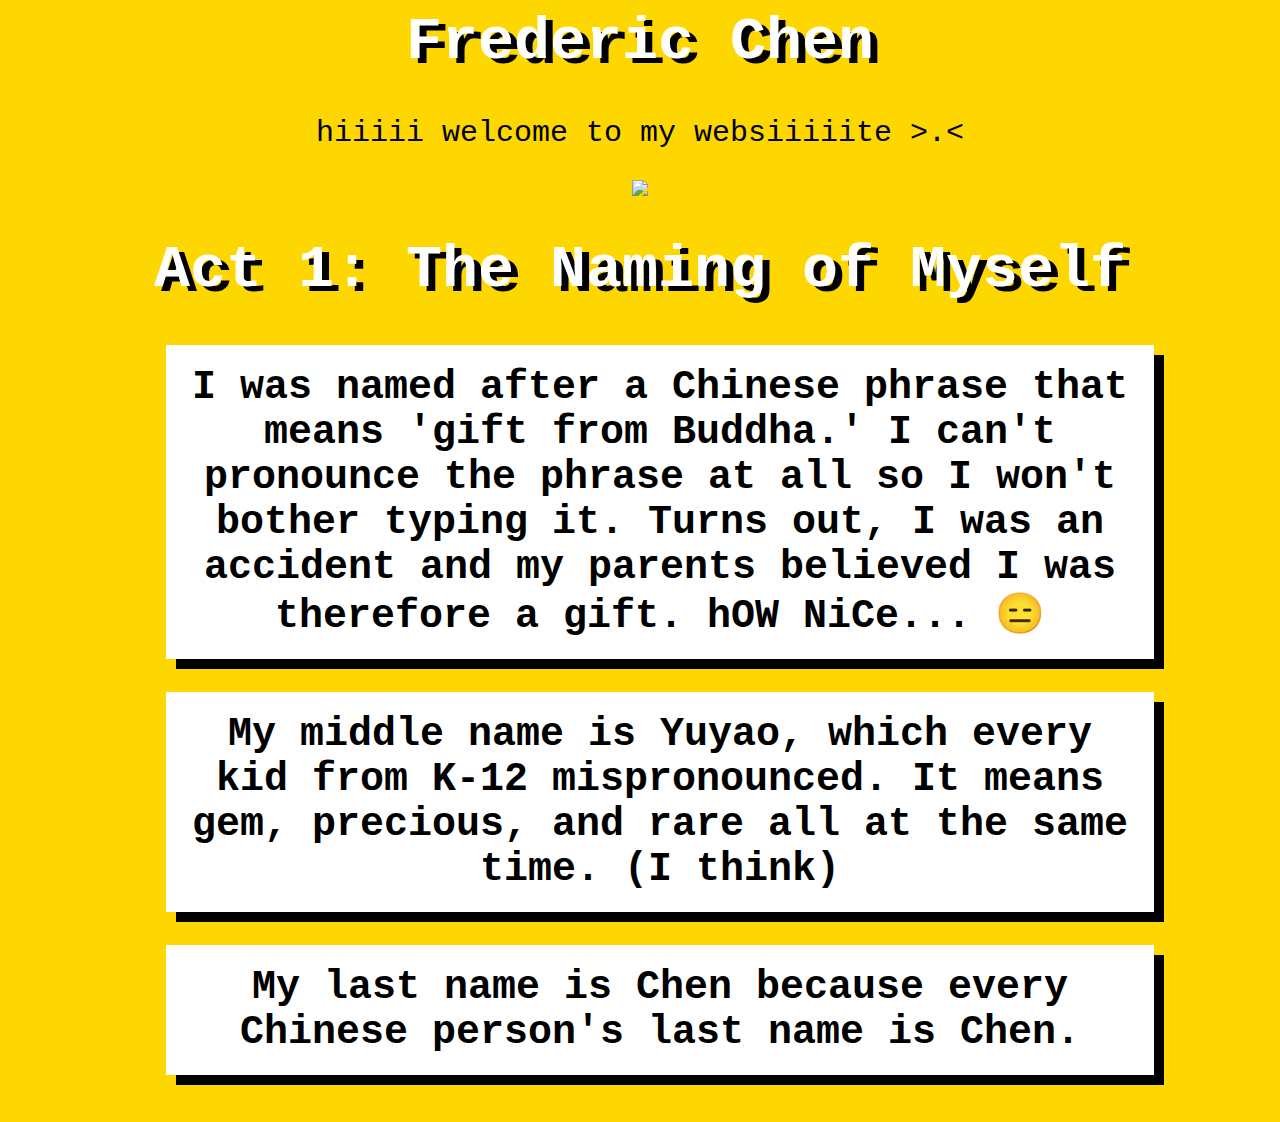
==== index.html @ b0db7804 "Add files via upload" ====
<html>
  <head>
    <title>Frederic's Site</title>
    <style>
    /* CSS goes here */
    h1 {
      text-shadow: 7px 5px black;
    }

    body {
      background-color: gold;
      color: white;
      text-align: center;
      font-size: 30px;
      font-family: monospace;
    }

    .name-story {
      width: 75%;
      display: block;
      margin: auto;
    }
    p {
      color: black;
    }

    h2 {
      width: 100%;
      height: auto;
      padding: 20px;
      background-color: white;
      box-shadow: 10px 10px black;
      color: black;
      font-size:40px;
}
    }
  /* CSS STOPS here */
    </style>
  </head>
<!-- HTML goes here! -->
  <body>
    <h1> Frederic Chen </h1>
    <p>hiiiii welcome to my websiiiiite >.< </p>

    <img src="http://static-16.sinclairstoryline.com/resources/media/a86378c6-3879-40a9-bdc9-b463ab0b1787-large16x9_GettyImages451333971.jpg?1541529429320">

  <h1>Act 1: The Naming of Myself </h1>
    <div class="name-story">
      <h2>I was named after a Chinese phrase that means 'gift from Buddha.' I can't pronounce the phrase at all so I won't bother typing it. Turns out, I was an accident and my parents believed I was therefore a gift. hOW NiCe... 😑</h2>

      <h2>My middle name is Yuyao, which every kid from K-12 mispronounced. It means gem, precious, and rare all at the same time. (I think)</h2>

      <h2> My last name is Chen because every Chinese person's last name is Chen. </h2>



</div>


  </body>
</html>
<!-- HTML STOPS here! -->
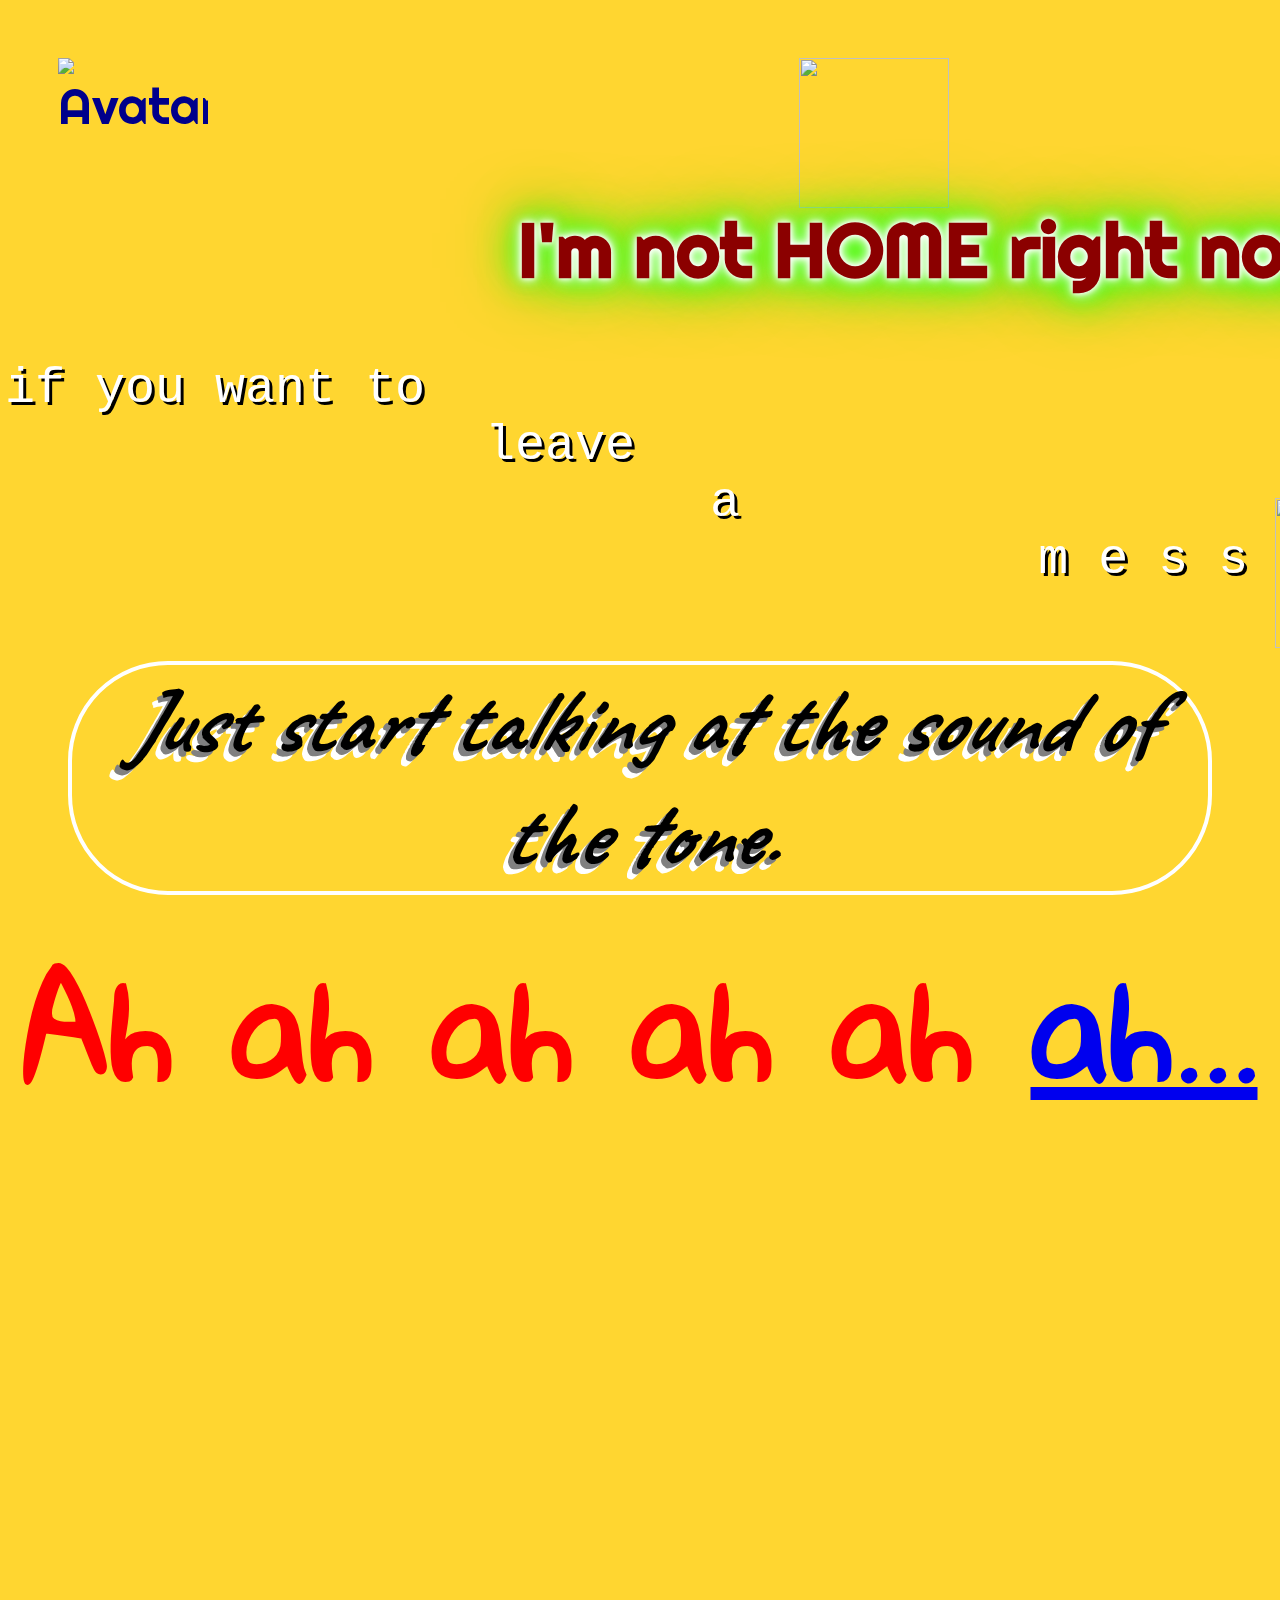
==== commit ba1efd70: "Add files via upload" ====
--- a/index.html
+++ b/index.html
@@ -1,62 +1,191 @@
+<!DOCTYPE html>
 <html>
   <head>
-    <title>Frederic's Site</title>
+    <link href="https://fonts.googleapis.com/css?family=Baloo+Tamma|Caveat|Gloria+Hallelujah|Righteous|Sigmar+One&display=swap" rel="stylesheet">
+    <title>Here Come The Planes</title>
     <style>
     /* CSS goes here */
-    h1 {
-      text-shadow: 7px 5px black;
+    body {
+      background-color: #ffd630;
+      color: darkblue;
+      text-align: center;
+      font-size: 50px;
+      font-family: 'Righteous', cursive;
     }
 
-    body {
-      background-color: gold;
-      color: white;
-      text-align: center;
-      font-size: 30px;
-      font-family: monospace;
-    }
+    h1 {
 
-    .name-story {
-      width: 75%;
-      display: block;
-      margin: auto;
-    }
-    p {
-      color: black;
+      font-size:100px;
     }
 
     h2 {
-      width: 100%;
-      height: auto;
-      padding: 20px;
-      background-color: white;
-      box-shadow: 10px 10px black;
+      color: darkred;
+      transform: translate(300px,-180px);
+      text-shadow: 0 0 5px #FFF, 0 0 10px #FFF, 0 0 15px #FFF, 0 0 20px #49ff18, 0 0 30px #49FF18, 0 0 40px #49FF18, 0 0 55px #49FF18, 0 0 75px #49ff18;
+    }
+    pre {
+      color: white;
+      transform: translate(-500px,-180px);
+      text-shadow: 3px 3px black;
+    }
+
+    pre:hover {
+      color:black;
+      text-shadow: 3px 3px white;
+    }
+
+    h3 {
+      font-family: 'Caveat', cursive;
       color: black;
-      font-size:40px;
+      border: 4px solid white;
+      margin: 60px;
+      font-size: 90px;
+      transform: translate(0px,-380px);
+      border-radius: 100px;
+      text-shadow: -5px 5px 0px grey, -10px 10px 0px white;
+
+    }
+
+    h3:hover {
+      animation-name:enlarge;
+      animation-duration: 3s;
+      animation-iteration-count: infinite;
+    }
+    @keyframes enlarge {
+      0% {font-size: 90px;}
+      25% {font-size: : 105px;}
+      50% {font-size: : 120px;}
+      75% {font-size: 105px;}
+      100% {font-size: 90px;}
+    }
+    h4 {
+      transform: translate(0px,-550px);
+      font-size: 130px;
+      font-family: 'Gloria Hallelujah', cursive;
+    }
+    .gradient{
+      color: red;
+        animation-name: gradient;
+      animation-duration: 2s;
+      animation-iteration-count: infinite;
+
+    }
+
+    @keyframes gradient {
+  /* from {color: red;}
+  to {color: cyan;} */
+    0% { color: red; }
+    25% { color: green; }
+    50% { color: cyan; }
+    75% { color: purple; }
+    100% { color: red; }
 }
-    }
+    img {
+    width: 150px;
+    height:150px;
+}
+.container {
+  position: relative;
+  width: 50%;
+}
+
+.image {
+  display: block;
+  width: 150px;
+  height: 150px;
+  transform: translate(50px,50px);
+}
+
+.overlay {
+  position: absolute;
+  top: 0;
+  bottom: 0;
+  left: 0;
+  right: 100px;
+  height: 200px;
+  width: 200px;
+  opacity: 0;
+  transition: .5s ease;
+  background-color: gold;
+}
+
+.container:hover .overlay {
+  opacity: 1;
+}
+
+.text {
+  color: darkblue;
+  font-size: 100px;
+font-family: 'Sigmar One', cursive;
+  position: absolute;
+  transform: translate(50px,50px);
+}
+
+.emoji {
+  transform: translate(234px,-100px);
+}
+
+.emoji:hover {
+      animation: shake 0.5s;
+      animation-iteration-count: infinite;
+}
+
+.message {
+  transform: translate(710px,-320px);
+  animation: move 3s;
+  animation-iteration-count: infinite;
+}
+@keyframes shake {
+
+  0% { transform: translate(235px, -99px) rotate(0deg); }
+  10% { transform: translate(234px, -99px) rotate(-1deg); }
+  20% { transform: translate(232px, -100px) rotate(1deg); }
+  30% { transform: translate(238px, -98px) rotate(0deg); }
+  40% { transform: translate(236px, -101px) rotate(1deg); }
+  50% { transform: translate(234px, -98px) rotate(-1deg); }
+  60% { transform: translate(232px, -99px) rotate(0deg); }
+  70% { transform: translate(238px, -99px) rotate(-1deg); }
+  80% { transform: translate(234px, -101px) rotate(1deg); }
+  90% { transform: translate(236px, -98px) rotate(0deg); }
+  100% { transform: translate(236px, -102px) rotate(-1deg); }
+}
+
+@keyframes move {
+  0% {transform: translate(710px,-320px) rotate(360deg);}
+
   /* CSS STOPS here */
     </style>
   </head>
 <!-- HTML goes here! -->
   <body>
-    <h1> Frederic Chen </h1>
-    <p>hiiiii welcome to my websiiiiite >.< </p>
 
-    <img src="http://static-16.sinclairstoryline.com/resources/media/a86378c6-3879-40a9-bdc9-b463ab0b1787-large16x9_GettyImages451333971.jpg?1541529429320">
+    <div class="container">
+      <img src="https://i.pinimg.com/originals/85/7f/d7/857fd79dfd7bd025e4cbb2169cd46e03.png" alt="Avatar" class="image">
+      <div class="overlay">
+        <div class="text">Hi.</div>
+      </div>
+    </div>
 
-  <h1>Act 1: The Naming of Myself </h1>
-    <div class="name-story">
-      <h2>I was named after a Chinese phrase that means 'gift from Buddha.' I can't pronounce the phrase at all so I won't bother typing it. Turns out, I was an accident and my parents believed I was therefore a gift. hOW NiCe... 😑</h2>
+    <div class="emoji">
+      <img src="https://emojipedia-us.s3.dualstack.us-west-1.amazonaws.com/thumbs/160/apple/81/house-building_1f3e0.png">
+      </div>
 
-      <h2>My middle name is Yuyao, which every kid from K-12 mispronounced. It means gem, precious, and rare all at the same time. (I think)</h2>
+    <h2> I'm not  HOME  right now.</h2>
 
-      <h2> My last name is Chen because every Chinese person's last name is Chen. </h2>
+    <pre> But if you want to
+                            leave
+                                       a
+                                                   m e s s a g e</pre>
+
+    <div class="message">
+      <img src="https://cdn.shopify.com/s/files/1/1061/1924/products/Speech_Bubble_Emoji_1024x1024.png?v=1571606035">
+    </div>
 
 
+    <h3> <i>Just start talking at the sound of the tone. </i> </h3>
+    <div class="gradient">
+    <h4> Ah ah ah ah ah <a href="https://kaiwenchen0905.github.io/web-nyu-idm/here-come-the-planes"> ah… </a> </h4>
 
-</div>
-
-
-  </body>
+  </div>
 </html>
 <!-- HTML STOPS here! -->
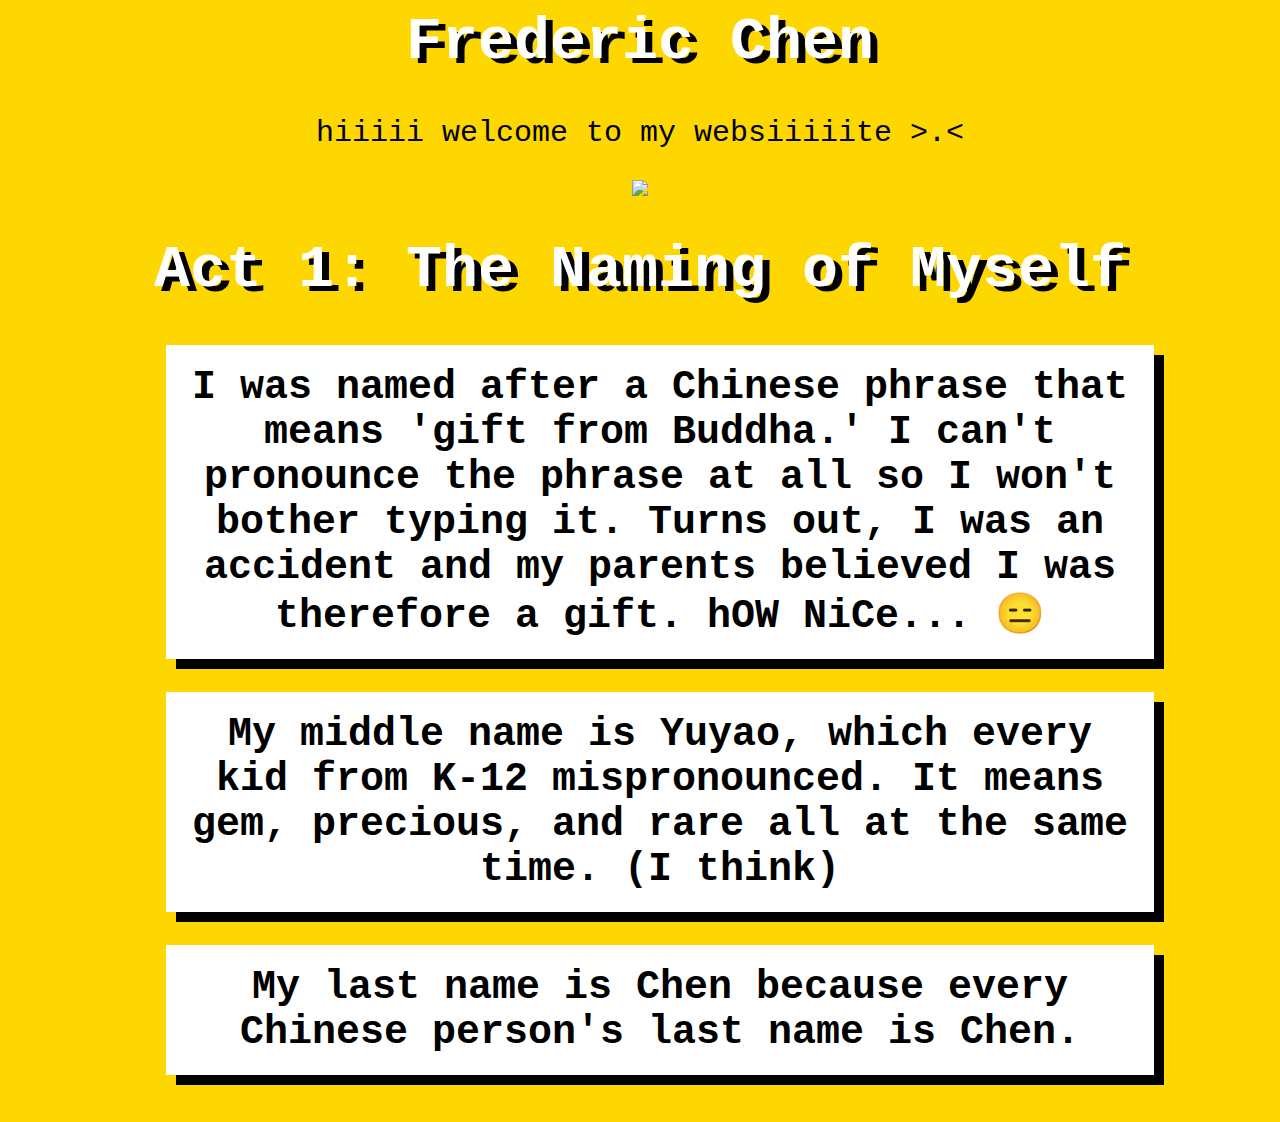
==== commit eab2e4b0: "Add files via upload" ====
--- a/index.html
+++ b/index.html
@@ -1,191 +1,62 @@
-<!DOCTYPE html>
 <html>
   <head>
-    <link href="https://fonts.googleapis.com/css?family=Baloo+Tamma|Caveat|Gloria+Hallelujah|Righteous|Sigmar+One&display=swap" rel="stylesheet">
-    <title>Here Come The Planes</title>
+    <title>Frederic's Site</title>
     <style>
     /* CSS goes here */
-    body {
-      background-color: #ffd630;
-      color: darkblue;
-      text-align: center;
-      font-size: 50px;
-      font-family: 'Righteous', cursive;
+    h1 {
+      text-shadow: 7px 5px black;
     }
 
-    h1 {
+    body {
+      background-color: gold;
+      color: white;
+      text-align: center;
+      font-size: 30px;
+      font-family: monospace;
+    }
 
-      font-size:100px;
+    .name-story {
+      width: 75%;
+      display: block;
+      margin: auto;
+    }
+    p {
+      color: black;
     }
 
     h2 {
-      color: darkred;
-      transform: translate(300px,-180px);
-      text-shadow: 0 0 5px #FFF, 0 0 10px #FFF, 0 0 15px #FFF, 0 0 20px #49ff18, 0 0 30px #49FF18, 0 0 40px #49FF18, 0 0 55px #49FF18, 0 0 75px #49ff18;
+      width: 100%;
+      height: auto;
+      padding: 20px;
+      background-color: white;
+      box-shadow: 10px 10px black;
+      color: black;
+      font-size:40px;
+}
     }
-    pre {
-      color: white;
-      transform: translate(-500px,-180px);
-      text-shadow: 3px 3px black;
-    }
-
-    pre:hover {
-      color:black;
-      text-shadow: 3px 3px white;
-    }
-
-    h3 {
-      font-family: 'Caveat', cursive;
-      color: black;
-      border: 4px solid white;
-      margin: 60px;
-      font-size: 90px;
-      transform: translate(0px,-380px);
-      border-radius: 100px;
-      text-shadow: -5px 5px 0px grey, -10px 10px 0px white;
-
-    }
-
-    h3:hover {
-      animation-name:enlarge;
-      animation-duration: 3s;
-      animation-iteration-count: infinite;
-    }
-    @keyframes enlarge {
-      0% {font-size: 90px;}
-      25% {font-size: : 105px;}
-      50% {font-size: : 120px;}
-      75% {font-size: 105px;}
-      100% {font-size: 90px;}
-    }
-    h4 {
-      transform: translate(0px,-550px);
-      font-size: 130px;
-      font-family: 'Gloria Hallelujah', cursive;
-    }
-    .gradient{
-      color: red;
-        animation-name: gradient;
-      animation-duration: 2s;
-      animation-iteration-count: infinite;
-
-    }
-
-    @keyframes gradient {
-  /* from {color: red;}
-  to {color: cyan;} */
-    0% { color: red; }
-    25% { color: green; }
-    50% { color: cyan; }
-    75% { color: purple; }
-    100% { color: red; }
-}
-    img {
-    width: 150px;
-    height:150px;
-}
-.container {
-  position: relative;
-  width: 50%;
-}
-
-.image {
-  display: block;
-  width: 150px;
-  height: 150px;
-  transform: translate(50px,50px);
-}
-
-.overlay {
-  position: absolute;
-  top: 0;
-  bottom: 0;
-  left: 0;
-  right: 100px;
-  height: 200px;
-  width: 200px;
-  opacity: 0;
-  transition: .5s ease;
-  background-color: gold;
-}
-
-.container:hover .overlay {
-  opacity: 1;
-}
-
-.text {
-  color: darkblue;
-  font-size: 100px;
-font-family: 'Sigmar One', cursive;
-  position: absolute;
-  transform: translate(50px,50px);
-}
-
-.emoji {
-  transform: translate(234px,-100px);
-}
-
-.emoji:hover {
-      animation: shake 0.5s;
-      animation-iteration-count: infinite;
-}
-
-.message {
-  transform: translate(710px,-320px);
-  animation: move 3s;
-  animation-iteration-count: infinite;
-}
-@keyframes shake {
-
-  0% { transform: translate(235px, -99px) rotate(0deg); }
-  10% { transform: translate(234px, -99px) rotate(-1deg); }
-  20% { transform: translate(232px, -100px) rotate(1deg); }
-  30% { transform: translate(238px, -98px) rotate(0deg); }
-  40% { transform: translate(236px, -101px) rotate(1deg); }
-  50% { transform: translate(234px, -98px) rotate(-1deg); }
-  60% { transform: translate(232px, -99px) rotate(0deg); }
-  70% { transform: translate(238px, -99px) rotate(-1deg); }
-  80% { transform: translate(234px, -101px) rotate(1deg); }
-  90% { transform: translate(236px, -98px) rotate(0deg); }
-  100% { transform: translate(236px, -102px) rotate(-1deg); }
-}
-
-@keyframes move {
-  0% {transform: translate(710px,-320px) rotate(360deg);}
-
   /* CSS STOPS here */
     </style>
   </head>
 <!-- HTML goes here! -->
   <body>
+    <h1> Frederic Chen </h1>
+    <p>hiiiii welcome to my websiiiiite >.< </p>
 
-    <div class="container">
-      <img src="https://i.pinimg.com/originals/85/7f/d7/857fd79dfd7bd025e4cbb2169cd46e03.png" alt="Avatar" class="image">
-      <div class="overlay">
-        <div class="text">Hi.</div>
-      </div>
-    </div>
+    <img src="http://static-16.sinclairstoryline.com/resources/media/a86378c6-3879-40a9-bdc9-b463ab0b1787-large16x9_GettyImages451333971.jpg?1541529429320">
 
-    <div class="emoji">
-      <img src="https://emojipedia-us.s3.dualstack.us-west-1.amazonaws.com/thumbs/160/apple/81/house-building_1f3e0.png">
-      </div>
+  <h1>Act 1: The Naming of Myself </h1>
+    <div class="name-story">
+      <h2>I was named after a Chinese phrase that means 'gift from Buddha.' I can't pronounce the phrase at all so I won't bother typing it. Turns out, I was an accident and my parents believed I was therefore a gift. hOW NiCe... 😑</h2>
 
-    <h2> I'm not  HOME  right now.</h2>
+      <h2>My middle name is Yuyao, which every kid from K-12 mispronounced. It means gem, precious, and rare all at the same time. (I think)</h2>
 
-    <pre> But if you want to
-                            leave
-                                       a
-                                                   m e s s a g e</pre>
-
-    <div class="message">
-      <img src="https://cdn.shopify.com/s/files/1/1061/1924/products/Speech_Bubble_Emoji_1024x1024.png?v=1571606035">
-    </div>
+      <h2> My last name is Chen because every Chinese person's last name is Chen. </h2>
 
 
-    <h3> <i>Just start talking at the sound of the tone. </i> </h3>
-    <div class="gradient">
-    <h4> Ah ah ah ah ah <a href="https://kaiwenchen0905.github.io/web-nyu-idm/here-come-the-planes"> ah… </a> </h4>
 
-  </div>
+</div>
+
+
+  </body>
 </html>
 <!-- HTML STOPS here! -->
